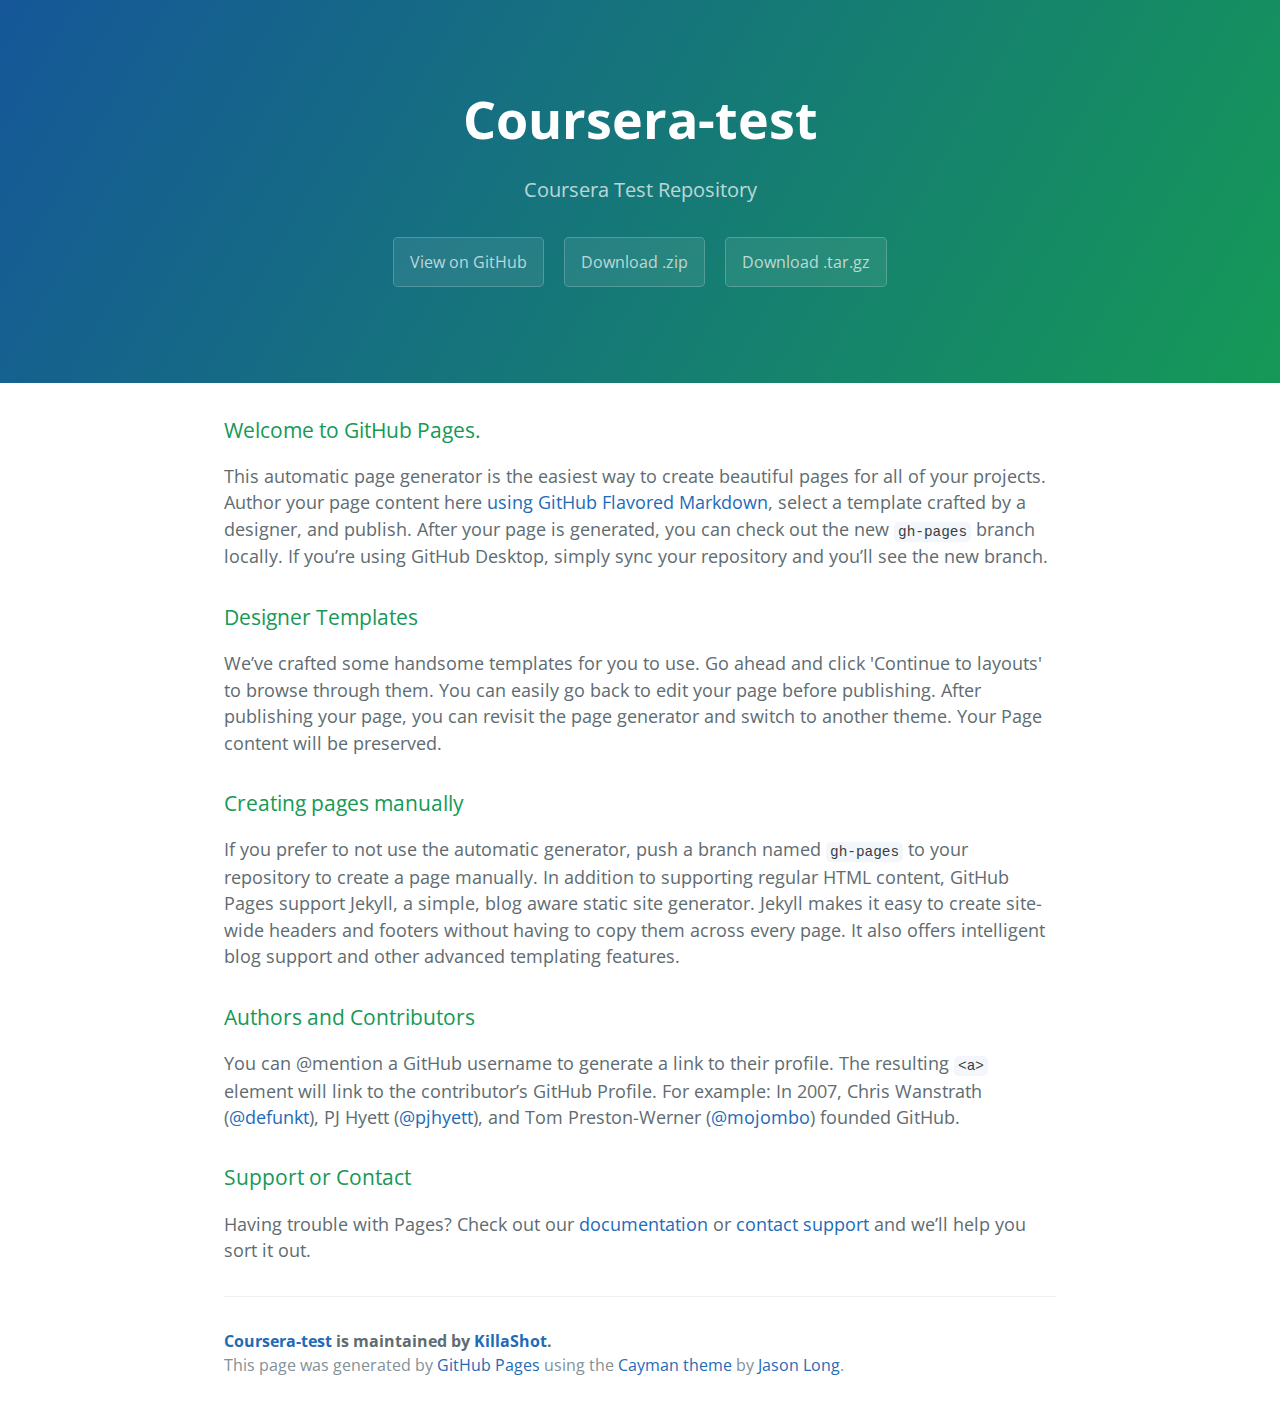
==== index.html @ c5f8f7fe "Create gh-pages branch via GitHub" ====
<!DOCTYPE html>
<html lang="en-us">
  <head>
    <meta charset="UTF-8">
    <title>Coursera-test by KillaShot</title>
    <meta name="viewport" content="width=device-width, initial-scale=1">
    <link rel="stylesheet" type="text/css" href="stylesheets/normalize.css" media="screen">
    <link href='https://fonts.googleapis.com/css?family=Open+Sans:400,700' rel='stylesheet' type='text/css'>
    <link rel="stylesheet" type="text/css" href="stylesheets/stylesheet.css" media="screen">
    <link rel="stylesheet" type="text/css" href="stylesheets/github-light.css" media="screen">
  </head>
  <body>
    <section class="page-header">
      <h1 class="project-name">Coursera-test</h1>
      <h2 class="project-tagline">Coursera Test Repository</h2>
      <a href="https://github.com/KillaShot/coursera-test" class="btn">View on GitHub</a>
      <a href="https://github.com/KillaShot/coursera-test/zipball/master" class="btn">Download .zip</a>
      <a href="https://github.com/KillaShot/coursera-test/tarball/master" class="btn">Download .tar.gz</a>
    </section>

    <section class="main-content">
      <h3>
<a id="welcome-to-github-pages" class="anchor" href="#welcome-to-github-pages" aria-hidden="true"><span aria-hidden="true" class="octicon octicon-link"></span></a>Welcome to GitHub Pages.</h3>

<p>This automatic page generator is the easiest way to create beautiful pages for all of your projects. Author your page content here <a href="https://guides.github.com/features/mastering-markdown/">using GitHub Flavored Markdown</a>, select a template crafted by a designer, and publish. After your page is generated, you can check out the new <code>gh-pages</code> branch locally. If you’re using GitHub Desktop, simply sync your repository and you’ll see the new branch.</p>

<h3>
<a id="designer-templates" class="anchor" href="#designer-templates" aria-hidden="true"><span aria-hidden="true" class="octicon octicon-link"></span></a>Designer Templates</h3>

<p>We’ve crafted some handsome templates for you to use. Go ahead and click 'Continue to layouts' to browse through them. You can easily go back to edit your page before publishing. After publishing your page, you can revisit the page generator and switch to another theme. Your Page content will be preserved.</p>

<h3>
<a id="creating-pages-manually" class="anchor" href="#creating-pages-manually" aria-hidden="true"><span aria-hidden="true" class="octicon octicon-link"></span></a>Creating pages manually</h3>

<p>If you prefer to not use the automatic generator, push a branch named <code>gh-pages</code> to your repository to create a page manually. In addition to supporting regular HTML content, GitHub Pages support Jekyll, a simple, blog aware static site generator. Jekyll makes it easy to create site-wide headers and footers without having to copy them across every page. It also offers intelligent blog support and other advanced templating features.</p>

<h3>
<a id="authors-and-contributors" class="anchor" href="#authors-and-contributors" aria-hidden="true"><span aria-hidden="true" class="octicon octicon-link"></span></a>Authors and Contributors</h3>

<p>You can @mention a GitHub username to generate a link to their profile. The resulting <code>&lt;a&gt;</code> element will link to the contributor’s GitHub Profile. For example: In 2007, Chris Wanstrath (<a href="https://github.com/defunkt" class="user-mention">@defunkt</a>), PJ Hyett (<a href="https://github.com/pjhyett" class="user-mention">@pjhyett</a>), and Tom Preston-Werner (<a href="https://github.com/mojombo" class="user-mention">@mojombo</a>) founded GitHub.</p>

<h3>
<a id="support-or-contact" class="anchor" href="#support-or-contact" aria-hidden="true"><span aria-hidden="true" class="octicon octicon-link"></span></a>Support or Contact</h3>

<p>Having trouble with Pages? Check out our <a href="https://help.github.com/pages">documentation</a> or <a href="https://github.com/contact">contact support</a> and we’ll help you sort it out.</p>

      <footer class="site-footer">
        <span class="site-footer-owner"><a href="https://github.com/KillaShot/coursera-test">Coursera-test</a> is maintained by <a href="https://github.com/KillaShot">KillaShot</a>.</span>

        <span class="site-footer-credits">This page was generated by <a href="https://pages.github.com">GitHub Pages</a> using the <a href="https://github.com/jasonlong/cayman-theme">Cayman theme</a> by <a href="https://twitter.com/jasonlong">Jason Long</a>.</span>
      </footer>

    </section>

  
  </body>
</html>
---- stylesheets/stylesheet.css ----
* {
  box-sizing: border-box; }

body {
  padding: 0;
  margin: 0;
  font-family: "Open Sans", "Helvetica Neue", Helvetica, Arial, sans-serif;
  font-size: 16px;
  line-height: 1.5;
  color: #606c71; }

a {
  color: #1e6bb8;
  text-decoration: none; }
  a:hover {
    text-decoration: underline; }

.btn {
  display: inline-block;
  margin-bottom: 1rem;
  color: rgba(255, 255, 255, 0.7);
  background-color: rgba(255, 255, 255, 0.08);
  border-color: rgba(255, 255, 255, 0.2);
  border-style: solid;
  border-width: 1px;
  border-radius: 0.3rem;
  transition: color 0.2s, background-color 0.2s, border-color 0.2s; }
  .btn + .btn {
    margin-left: 1rem; }

.btn:hover {
  color: rgba(255, 255, 255, 0.8);
  text-decoration: none;
  background-color: rgba(255, 255, 255, 0.2);
  border-color: rgba(255, 255, 255, 0.3); }

@media screen and (min-width: 64em) {
  .btn {
    padding: 0.75rem 1rem; } }

@media screen and (min-width: 42em) and (max-width: 64em) {
  .btn {
    padding: 0.6rem 0.9rem;
    font-size: 0.9rem; } }

@media screen and (max-width: 42em) {
  .btn {
    display: block;
    width: 100%;
    padding: 0.75rem;
    font-size: 0.9rem; }
    .btn + .btn {
      margin-top: 1rem;
      margin-left: 0; } }

.page-header {
  color: #fff;
  text-align: center;
  background-color: #159957;
  background-image: linear-gradient(120deg, #155799, #159957); }

@media screen and (min-width: 64em) {
  .page-header {
    padding: 5rem 6rem; } }

@media screen and (min-width: 42em) and (max-width: 64em) {
  .page-header {
    padding: 3rem 4rem; } }

@media screen and (max-width: 42em) {
  .page-header {
    padding: 2rem 1rem; } }

.project-name {
  margin-top: 0;
  margin-bottom: 0.1rem; }

@media screen and (min-width: 64em) {
  .project-name {
    font-size: 3.25rem; } }

@media screen and (min-width: 42em) and (max-width: 64em) {
  .project-name {
    font-size: 2.25rem; } }

@media screen and (max-width: 42em) {
  .project-name {
    font-size: 1.75rem; } }

.project-tagline {
  margin-bottom: 2rem;
  font-weight: normal;
  opacity: 0.7; }

@media screen and (min-width: 64em) {
  .project-tagline {
    font-size: 1.25rem; } }

@media screen and (min-width: 42em) and (max-width: 64em) {
  .project-tagline {
    font-size: 1.15rem; } }

@media screen and (max-width: 42em) {
  .project-tagline {
    font-size: 1rem; } }

.main-content :first-child {
  margin-top: 0; }
.main-content img {
  max-width: 100%; }
.main-content h1, .main-content h2, .main-content h3, .main-content h4, .main-content h5, .main-content h6 {
  margin-top: 2rem;
  margin-bottom: 1rem;
  font-weight: normal;
  color: #159957; }
.main-content p {
  margin-bottom: 1em; }
.main-content code {
  padding: 2px 4px;
  font-family: Consolas, "Liberation Mono", Menlo, Courier, monospace;
  font-size: 0.9rem;
  color: #383e41;
  background-color: #f3f6fa;
  border-radius: 0.3rem; }
.main-content pre {
  padding: 0.8rem;
  margin-top: 0;
  margin-bottom: 1rem;
  font: 1rem Consolas, "Liberation Mono", Menlo, Courier, monospace;
  color: #567482;
  word-wrap: normal;
  background-color: #f3f6fa;
  border: solid 1px #dce6f0;
  border-radius: 0.3rem; }
  .main-content pre > code {
    padding: 0;
    margin: 0;
    font-size: 0.9rem;
    color: #567482;
    word-break: normal;
    white-space: pre;
    background: transparent;
    border: 0; }
.main-content .highlight {
  margin-bottom: 1rem; }
  .main-content .highlight pre {
    margin-bottom: 0;
    word-break: normal; }
.main-content .highlight pre, .main-content pre {
  padding: 0.8rem;
  overflow: auto;
  font-size: 0.9rem;
  line-height: 1.45;
  border-radius: 0.3rem; }
.main-content pre code, .main-content pre tt {
  display: inline;
  max-width: initial;
  padding: 0;
  margin: 0;
  overflow: initial;
  line-height: inherit;
  word-wrap: normal;
  background-color: transparent;
  border: 0; }
  .main-content pre code:before, .main-content pre code:after, .main-content pre tt:before, .main-content pre tt:after {
    content: normal; }
.main-content ul, .main-content ol {
  margin-top: 0; }
.main-content blockquote {
  padding: 0 1rem;
  margin-left: 0;
  color: #819198;
  border-left: 0.3rem solid #dce6f0; }
  .main-content blockquote > :first-child {
    margin-top: 0; }
  .main-content blockquote > :last-child {
    margin-bottom: 0; }
.main-content table {
  display: block;
  width: 100%;
  overflow: auto;
  word-break: normal;
  word-break: keep-all; }
  .main-content table th {
    font-weight: bold; }
  .main-content table th, .main-content table td {
    padding: 0.5rem 1rem;
    border: 1px solid #e9ebec; }
.main-content dl {
  padding: 0; }
  .main-content dl dt {
    padding: 0;
    margin-top: 1rem;
    font-size: 1rem;
    font-weight: bold; }
  .main-content dl dd {
    padding: 0;
    margin-bottom: 1rem; }
.main-content hr {
  height: 2px;
  padding: 0;
  margin: 1rem 0;
  background-color: #eff0f1;
  border: 0; }

@media screen and (min-width: 64em) {
  .main-content {
    max-width: 64rem;
    padding: 2rem 6rem;
    margin: 0 auto;
    font-size: 1.1rem; } }

@media screen and (min-width: 42em) and (max-width: 64em) {
  .main-content {
    padding: 2rem 4rem;
    font-size: 1.1rem; } }

@media screen and (max-width: 42em) {
  .main-content {
    padding: 2rem 1rem;
    font-size: 1rem; } }

.site-footer {
  padding-top: 2rem;
  margin-top: 2rem;
  border-top: solid 1px #eff0f1; }

.site-footer-owner {
  display: block;
  font-weight: bold; }

.site-footer-credits {
  color: #819198; }

@media screen and (min-width: 64em) {
  .site-footer {
    font-size: 1rem; } }

@media screen and (min-width: 42em) and (max-width: 64em) {
  .site-footer {
    font-size: 1rem; } }

@media screen and (max-width: 42em) {
  .site-footer {
    font-size: 0.9rem; } }
---- stylesheets/github-light.css ----
/*
The MIT License (MIT)

Copyright (c) 2016 GitHub, Inc.

Permission is hereby granted, free of charge, to any person obtaining a copy
of this software and associated documentation files (the "Software"), to deal
in the Software without restriction, including without limitation the rights
to use, copy, modify, merge, publish, distribute, sublicense, and/or sell
copies of the Software, and to permit persons to whom the Software is
furnished to do so, subject to the following conditions:

The above copyright notice and this permission notice shall be included in all
copies or substantial portions of the Software.

THE SOFTWARE IS PROVIDED "AS IS", WITHOUT WARRANTY OF ANY KIND, EXPRESS OR
IMPLIED, INCLUDING BUT NOT LIMITED TO THE WARRANTIES OF MERCHANTABILITY,
FITNESS FOR A PARTICULAR PURPOSE AND NONINFRINGEMENT. IN NO EVENT SHALL THE
AUTHORS OR COPYRIGHT HOLDERS BE LIABLE FOR ANY CLAIM, DAMAGES OR OTHER
LIABILITY, WHETHER IN AN ACTION OF CONTRACT, TORT OR OTHERWISE, ARISING FROM,
OUT OF OR IN CONNECTION WITH THE SOFTWARE OR THE USE OR OTHER DEALINGS IN THE
SOFTWARE.

*/

.pl-c /* comment */ {
  color: #969896;
}

.pl-c1 /* constant, variable.other.constant, support, meta.property-name, support.constant, support.variable, meta.module-reference, markup.raw, meta.diff.header */,
.pl-s .pl-v /* string variable */ {
  color: #0086b3;
}

.pl-e /* entity */,
.pl-en /* entity.name */ {
  color: #795da3;
}

.pl-smi /* variable.parameter.function, storage.modifier.package, storage.modifier.import, storage.type.java, variable.other */,
.pl-s .pl-s1 /* string source */ {
  color: #333;
}

.pl-ent /* entity.name.tag */ {
  color: #63a35c;
}

.pl-k /* keyword, storage, storage.type */ {
  color: #a71d5d;
}

.pl-s /* string */,
.pl-pds /* punctuation.definition.string, string.regexp.character-class */,
.pl-s .pl-pse .pl-s1 /* string punctuation.section.embedded source */,
.pl-sr /* string.regexp */,
.pl-sr .pl-cce /* string.regexp constant.character.escape */,
.pl-sr .pl-sre /* string.regexp source.ruby.embedded */,
.pl-sr .pl-sra /* string.regexp string.regexp.arbitrary-repitition */ {
  color: #183691;
}

.pl-v /* variable */ {
  color: #ed6a43;
}

.pl-id /* invalid.deprecated */ {
  color: #b52a1d;
}

.pl-ii /* invalid.illegal */ {
  color: #f8f8f8;
  background-color: #b52a1d;
}

.pl-sr .pl-cce /* string.regexp constant.character.escape */ {
  font-weight: bold;
  color: #63a35c;
}

.pl-ml /* markup.list */ {
  color: #693a17;
}

.pl-mh /* markup.heading */,
.pl-mh .pl-en /* markup.heading entity.name */,
.pl-ms /* meta.separator */ {
  font-weight: bold;
  color: #1d3e81;
}

.pl-mq /* markup.quote */ {
  color: #008080;
}

.pl-mi /* markup.italic */ {
  font-style: italic;
  color: #333;
}

.pl-mb /* markup.bold */ {
  font-weight: bold;
  color: #333;
}

.pl-md /* markup.deleted, meta.diff.header.from-file */ {
  color: #bd2c00;
  background-color: #ffecec;
}

.pl-mi1 /* markup.inserted, meta.diff.header.to-file */ {
  color: #55a532;
  background-color: #eaffea;
}

.pl-mdr /* meta.diff.range */ {
  font-weight: bold;
  color: #795da3;
}

.pl-mo /* meta.output */ {
  color: #1d3e81;
}
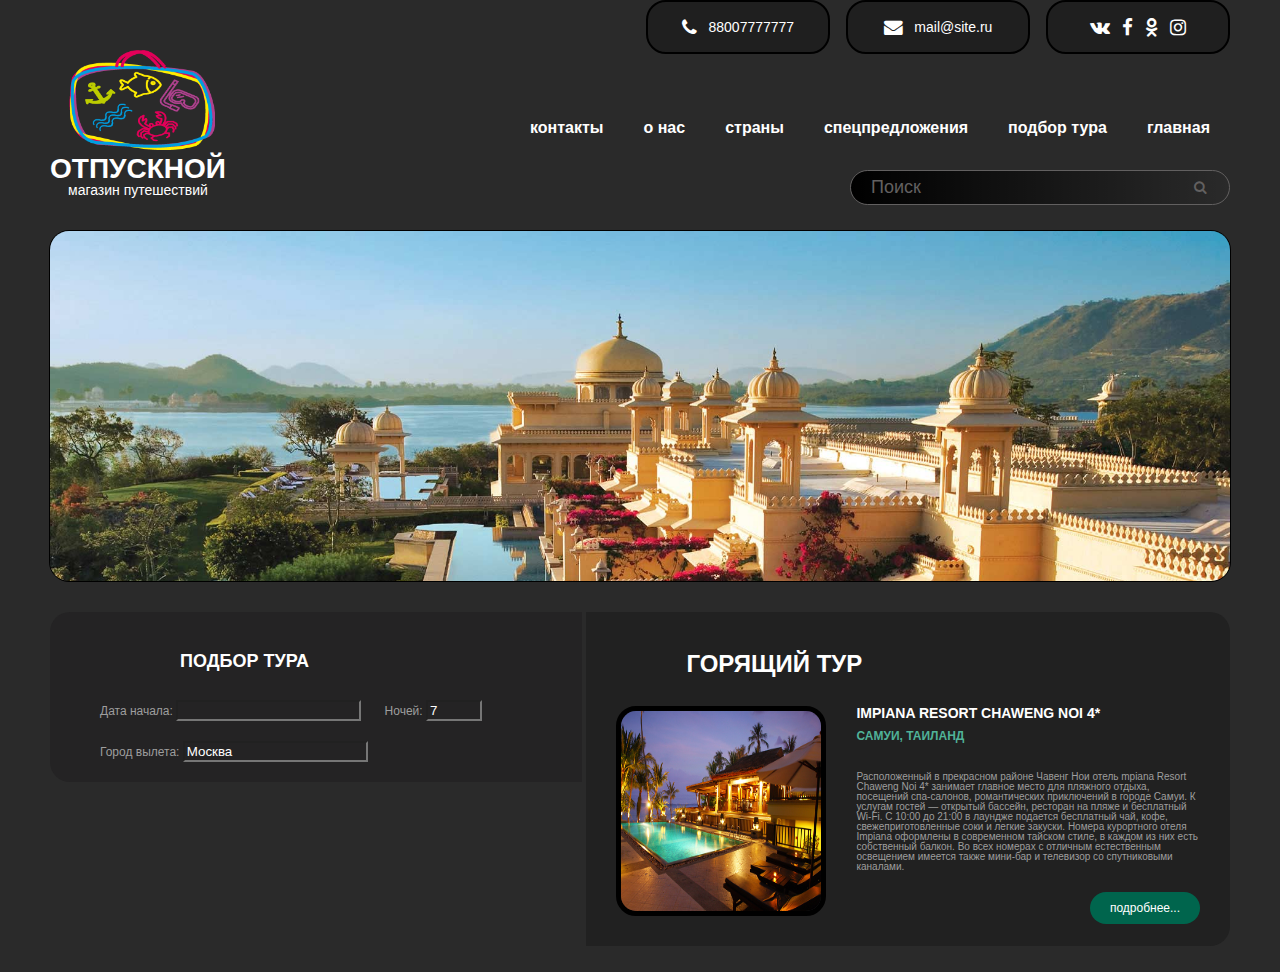
==== commit 518c4e7b: "Add files via upload" ====
--- a/index.html
+++ b/index.html
@@ -1,57 +1,203 @@
-<!DOCTYPE html>
-<html lang="en-us">
-  <head>
-    <meta charset="UTF-8">
-    <title>Coursera-test by KillaShot</title>
-    <meta name="viewport" content="width=device-width, initial-scale=1">
-    <link rel="stylesheet" type="text/css" href="stylesheets/normalize.css" media="screen">
-    <link href='https://fonts.googleapis.com/css?family=Open+Sans:400,700' rel='stylesheet' type='text/css'>
-    <link rel="stylesheet" type="text/css" href="stylesheets/stylesheet.css" media="screen">
-    <link rel="stylesheet" type="text/css" href="stylesheets/github-light.css" media="screen">
-  </head>
-  <body>
-    <section class="page-header">
-      <h1 class="project-name">Coursera-test</h1>
-      <h2 class="project-tagline">Coursera Test Repository</h2>
-      <a href="https://github.com/KillaShot/coursera-test" class="btn">View on GitHub</a>
-      <a href="https://github.com/KillaShot/coursera-test/zipball/master" class="btn">Download .zip</a>
-      <a href="https://github.com/KillaShot/coursera-test/tarball/master" class="btn">Download .tar.gz</a>
-    </section>
-
-    <section class="main-content">
-      <h3>
-<a id="welcome-to-github-pages" class="anchor" href="#welcome-to-github-pages" aria-hidden="true"><span aria-hidden="true" class="octicon octicon-link"></span></a>Welcome to GitHub Pages.</h3>
-
-<p>This automatic page generator is the easiest way to create beautiful pages for all of your projects. Author your page content here <a href="https://guides.github.com/features/mastering-markdown/">using GitHub Flavored Markdown</a>, select a template crafted by a designer, and publish. After your page is generated, you can check out the new <code>gh-pages</code> branch locally. If you’re using GitHub Desktop, simply sync your repository and you’ll see the new branch.</p>
-
-<h3>
-<a id="designer-templates" class="anchor" href="#designer-templates" aria-hidden="true"><span aria-hidden="true" class="octicon octicon-link"></span></a>Designer Templates</h3>
-
-<p>We’ve crafted some handsome templates for you to use. Go ahead and click 'Continue to layouts' to browse through them. You can easily go back to edit your page before publishing. After publishing your page, you can revisit the page generator and switch to another theme. Your Page content will be preserved.</p>
-
-<h3>
-<a id="creating-pages-manually" class="anchor" href="#creating-pages-manually" aria-hidden="true"><span aria-hidden="true" class="octicon octicon-link"></span></a>Creating pages manually</h3>
-
-<p>If you prefer to not use the automatic generator, push a branch named <code>gh-pages</code> to your repository to create a page manually. In addition to supporting regular HTML content, GitHub Pages support Jekyll, a simple, blog aware static site generator. Jekyll makes it easy to create site-wide headers and footers without having to copy them across every page. It also offers intelligent blog support and other advanced templating features.</p>
-
-<h3>
-<a id="authors-and-contributors" class="anchor" href="#authors-and-contributors" aria-hidden="true"><span aria-hidden="true" class="octicon octicon-link"></span></a>Authors and Contributors</h3>
-
-<p>You can @mention a GitHub username to generate a link to their profile. The resulting <code>&lt;a&gt;</code> element will link to the contributor’s GitHub Profile. For example: In 2007, Chris Wanstrath (<a href="https://github.com/defunkt" class="user-mention">@defunkt</a>), PJ Hyett (<a href="https://github.com/pjhyett" class="user-mention">@pjhyett</a>), and Tom Preston-Werner (<a href="https://github.com/mojombo" class="user-mention">@mojombo</a>) founded GitHub.</p>
-
-<h3>
-<a id="support-or-contact" class="anchor" href="#support-or-contact" aria-hidden="true"><span aria-hidden="true" class="octicon octicon-link"></span></a>Support or Contact</h3>
-
-<p>Having trouble with Pages? Check out our <a href="https://help.github.com/pages">documentation</a> or <a href="https://github.com/contact">contact support</a> and we’ll help you sort it out.</p>
-
-      <footer class="site-footer">
-        <span class="site-footer-owner"><a href="https://github.com/KillaShot/coursera-test">Coursera-test</a> is maintained by <a href="https://github.com/KillaShot">KillaShot</a>.</span>
-
-        <span class="site-footer-credits">This page was generated by <a href="https://pages.github.com">GitHub Pages</a> using the <a href="https://github.com/jasonlong/cayman-theme">Cayman theme</a> by <a href="https://twitter.com/jasonlong">Jason Long</a>.</span>
-      </footer>
-
-    </section>
-
-  
-  </body>
-</html>
+<html>
+	<head>
+		<title>Магазин путешествий ОТПУСКНОЙ - время отдыхать!</title>
+		<meta charset="UTF-8" />
+		<link href="css/style.css" rel="stylesheet" />
+		<link rel="stylesheet" href="fonts/font-awesome/css/font-awesome.min.css">
+		<link rel="stylesheet" href="fonts/Helvetica/HelveticaNeueCyr-Bold.otf">
+		
+		<link rel="stylesheet" href="slider/css/reset.css" type="text/css" charset="utf-8" />
+		<link rel="stylesheet" href="slider/css/style.css" type="text/css" charset="utf-8" />
+		<link rel="stylesheet" href="slider/css/fractionslider.css">
+		
+		<script src="slider/js/jquery-1.9.0.min.js" type="text/javascript" charset="utf-8"></script>
+		<script src="slider/js/jquery.fractionslider.js" type="text/javascript" charset="utf-8"></script>
+		
+		<script src="slider/js/main.js" type="text/javascript" charset="utf-8"></script>
+		
+		
+		<link rel="stylesheet" type="text/css" href="search/cal.css" />
+		<script language="JavaScript" 
+		type="text/javascript" src="http://ajax.googleapis.com/ajax/libs/jquery/1.7.0/jquery.min.js"></script>
+		<script language="javascript" type="text/javascript" src="http://rche.ru/examples/cal.js"></script>
+		<script type="text/javascript">
+		$(document).ready(function(){
+		$('#calendar').simpleDatepicker();  // Привязать вызов календаря к полю с CSS идентификатором #calendar
+		});
+		</script>
+		
+		
+	</head>
+	<body>
+		<div class="wrapper">
+			<div class="header">
+				<div class="logo">
+						<a href="#" title="Магазин путешествий ОТПУСКНОЙ - время отдыхать"><img src="images/logo.png" alt="Logotype" width="150px" height="100px" /></a>
+						<h1><a href="#" title="Магазин путешествий ОТПУСКНОЙ - время отдыхать">ОТПУСКНОЙ</a></h1>
+						<h4><a href="#" title="Магазин путешествий ОТПУСКНОЙ - время отдыхать">магазин путешествий</a></h4>
+				</div>
+				<div class="contacts">
+					<div class="phone"><i class="fa fa-phone fa-lg" aria-hidden="true"></i> &nbsp 88007777777</div>
+					<div class="mail"><i class="fa fa-envelope fa-lg" aria-hidden="true"></i> &nbsp mail@site.ru</div>
+					<div class="networks"><i class="fa fa-vk fa-lg" aria-hidden="true"></i> &nbsp <i class="fa fa-facebook fa-lg" aria-hidden="true"></i> &nbsp <i class="fa fa-odnoklassniki fa-lg" aria-hidden="true"></i>  &nbsp <i class="fa fa-instagram fa-lg" aria-hidden="true"></i></div>
+				</div>
+				
+			
+				<div class="menu">
+					<ul>
+						<li><a href="#">главная</a></li>
+						<li><a href="#">подбор тура</a></li>
+						<li><a href="#">спецпредложения</a>
+							<ul>
+								<li><a href="#">Турция</a></li>
+								<li><a href="#">Таиланд</a></li>
+								<li><a href="#">Австрия</a></li>
+								<li><a href="#">Андорра</a></li>
+								<li><a href="#">Болгария</a></li>
+								<li><a href="#">Вьетнам</a></li>
+								<li><a href="#">Греция</a></li>
+								<li><a href="#">Доминикана</a></li>
+								<li><a href="#">Индия</a></li>
+								<li><a href="#">Индонейзия</a></li>
+								<li><a href="#">Испания</a></li>
+								<li><a href="#">Италия</a></li>
+								<li><a href="#">Кипр</a></li>
+								<li><a href="#">Куба</a></li>
+								<li><a href="#">Мальдивы</a></li>
+								<li><a href="#">Марокко</a></li>
+								<li><a href="#">Мексика</a></li>
+								<li><a href="#">ОАЭ</a></li>
+								<li><a href="#">Португалия</a></li>
+								<li><a href="#">Словения</a></li>
+								<li><a href="#">Тунис</a></li>
+								<li><a href="#">Франция</a></li>
+								<li><a href="#">Хорватия</a></li>
+								<li><a href="#">Черногория</a></li>
+								<li><a href="#">Чехия</a></li>
+								<li><a href="#">Шри-Ланка</a></li>
+							</ul>
+						</li>
+						<li><a href="#">страны</a>
+							<ul>
+								<li><a href="#">Турция</a></li>
+								<li><a href="#">Таиланд</a></li>
+								<li><a href="#">Австрия</a></li>
+								<li><a href="#">Андорра</a></li>
+								<li><a href="#">Болгария</a></li>
+								<li><a href="#">Вьетнам</a></li>
+								<li><a href="#">Греция</a></li>
+								<li><a href="#">Доминикана</a></li>
+								<li><a href="#">Индия</a></li>
+								<li><a href="#">Индонейзия</a></li>
+								<li><a href="#">Испания</a></li>
+								<li><a href="#">Италия</a></li>
+								<li><a href="#">Кипр</a></li>
+								<li><a href="#">Куба</a></li>
+								<li><a href="#">Мальдивы</a></li>
+								<li><a href="#">Марокко</a></li>
+								<li><a href="#">Мексика</a></li>
+								<li><a href="#">ОАЭ</a></li>
+								<li><a href="#">Португалия</a></li>
+								<li><a href="#">Словения</a></li>
+								<li><a href="#">Тунис</a></li>
+								<li><a href="#">Франция</a></li>
+								<li><a href="#">Хорватия</a></li>
+								<li><a href="#">Черногория</a></li>
+								<li><a href="#">Чехия</a></li>
+								<li><a href="#">Шри-Ланка</a></li>
+							</ul>
+						</li>
+						<li><a href="#">о нас</a></li>
+						<li><a href="#">контакты</a></li>
+					</ul>						
+				</div>
+				
+				
+				
+				
+				<div class="search">
+					<form action="" method="get" id="search">
+						<input type="text" name="" value="Поиск" onblur="if(this.value=='') this.value='Поиск';" onfocus="if(this.value=='Поиск') this.value='';" class="input" />
+						<button class="icon"><i class="fa fa-search"></i></button>
+					</form>
+				</div>
+			</div>
+		</div>
+
+
+		<div class="slider-wrapper">
+			<div class="slider">
+				<div class="slide">
+					<img 	src="slider/images/indiya.jpg"
+							width="100%" 
+							data-position="-50, 0" data-in="fade" data-delay="0" data-out="right">
+					<p 		class="claim light-green small" 			
+							data-position="30,30" data-in="top" data-step="1" data-out="top">SHANTI MORADA 4*</p>				
+					<p 		class="teaser turky small" 	
+							data-position="90,30" data-in="bottom" data-step="2" data-delay="500">ЮЖНЫЙ ГОА, ИНДИЯ</p>		
+					<p 		class="teaser turky small" 	
+							data-position="120,30" data-in="bottom" data-step="2" data-delay="1500">от <span class="colortext">23349</span> руб.*</p>
+					<p 		class="teaser turky small" 	
+							data-position="150,30" data-in="bottom" data-step="2" data-delay="2500">8 дней/7 ночей</p>	
+					<p 		class="teaser turky small" 	
+							data-position="180,30" data-in="bottom" data-step="2" data-delay="3500">*цена за человека<br>при двухместном размещении</p>
+				</div>
+				<div class="slide">
+					<img 	src="slider/images/izrail.jpg"
+							width="100%" 
+							data-position="-250, 0" data-in="fade" data-delay="0" data-out="right">
+					<p 		class="claim light-green small" 			
+							data-position="30,30" data-in="top" data-step="1" data-out="top">MAGIC PALACE 5*</p>
+					<p 		class="teaser turky small" 	
+							data-position="90,30" data-in="bottom" data-step="2" data-delay="500">ЭЙЛАТ, ИЗРАИЛЬ</p>		
+					<p 		class="teaser turky small" 	
+							data-position="120,30" data-in="bottom" data-step="2" data-delay="1500">от <span class="colortext">29699</span> руб.*</p>
+					<p 		class="teaser turky small" 	
+							data-position="150,30" data-in="bottom" data-step="2" data-delay="2500">10 дней/9 ночей</p>	
+					<p 		class="teaser turky small" 	
+							data-position="180,30" data-in="bottom" data-step="2" data-delay="3500">*цена за человека<br>при двухместном размещении</p>
+				</div>
+				<div class="slide">
+					<img 	src="slider/images/phuket.jpg"
+							width="100%" 
+							data-position="-100, 0" data-in="fade" data-delay="0" data-out="right">
+					<p 		class="claim light-green small" id="mini-text"			
+							data-position="30,30" data-in="top" data-step="1" data-out="top">RENAISSANCE PHUKET<br>RESORT & SPA 5*</p>
+					<p 		class="teaser turky small" 	
+							data-position="100,30" data-in="bottom" data-step="2" data-delay="500">ПХУКЕТ, ТАИЛАНД</p>		
+					<p 		class="teaser turky small" 	
+							data-position="130,30" data-in="bottom" data-step="2" data-delay="1500">от <span class="colortext">32999</span> руб.*</p>
+					<p 		class="teaser turky small" 	
+							data-position="160,30" data-in="bottom" data-step="2" data-delay="2500">9 дней/8 ночей</p>	
+					<p 		class="teaser turky small" 	
+							data-position="190,30" data-in="bottom" data-step="2" data-delay="3500">*цена за человека<br>при двухместном размещении</p>
+				</div>
+			</div>
+		</div>
+
+		
+		<div class="container1">
+			<div class="search">
+				<h3>ПОДБОР ТУРА</h3>
+				<span>Дата начала: <input id="calendar" name="date" value="" type="text"/></span>
+				<span>Ночей: <input id="night" type="number" size="" name="num" min="1" max="30" value="7"></span>
+				<br><span>Город вылета: <input id="city" value="Москва"></span>
+	
+			</div>
+			<div class="hot">
+				<h2>ГОРЯЩИЙ ТУР</h2>
+				<div id="pic"> 
+					<img src="images/hot_tour.jpg" width="250" height="250" alt="Горящее предложение" class="hot_img">
+				</div>
+				<div id=""text"> 
+					<h5>Impiana Resort Chaweng Noi 4*</h5>
+					<h6>Самуи, Таиланд</h6>
+					<span>Расположенный в прекрасном районе Чавенг Нои отель mpiana Resort Chaweng Noi 4* занимает главное место для пляжного отдыха, посещений спа-салонов, романтических приключений в городе Самуи. К услугам гостей — открытый бассейн, ресторан на пляже и бесплатный Wi-Fi. С 10:00 до 21:00 в лаундже подается бесплатный чай, кофе, свежеприготовленные соки и легкие закуски. Номера курортного отеля Impiana оформлены в современном тайском стиле, в каждом из них есть собственный балкон. Во всех номерах с отличным естественным освещением имеется также мини-бар и телевизор со спутниковыми каналами.</span>
+					<div class="button"><a href="">подробнее...</div>
+				</div>
+			</div>
+		<div>
+		
+	
+	</body>
+</html>--- a/css/style.css
+++ b/css/style.css
@@ -0,0 +1,356 @@
+body {
+	 background: #2a2a2a;
+	 width: 100%;
+	 height: 100%;
+	 padding: 0;
+	 margin: 0;
+	 font-family: Arial, Sans-Serif;
+	 position: relative;
+}
+
+
+.wrapper {
+	margin: 0;
+	padding:0;
+	width: 100%;
+	height: 300px;
+	}
+
+
+.header {
+	margin-left: auto;
+	margin-right: auto;
+	height: 240px;
+	max-width: 1180px;
+	position: relative;
+	}
+
+
+.logo {
+	padding-top: 50px;
+	float: left;
+}
+
+.logo img {
+	padding-left: 15px;
+	padding-bottom: 5px;
+}
+
+@font-face {
+    font-family: HelveticaNeueCyr;
+	src: url(fonts/Helvetica/HelveticaNeueCyr-Bold.otf, fonts/Helvetica/HelveticaNeueCyr-Medium.otf);
+   }
+
+h1, h4{
+   text-align: center;
+}
+
+h1 a {
+	font-family: HelveticaNeueCyr, Arial;
+	font-weight: bold;
+	font-size: 28px;
+	text-decoration: none;
+	color: #fff;
+	text-transform: uppercase;
+}
+
+h4 a {
+	font-family: HelveticaNeueCyr, Arial;
+	font-size: 14px;
+	font-weight: medium;
+	text-decoration: none;
+	color: #fff;
+}
+
+.contacts {
+	color: #fff;
+	font-size: 14px;
+}
+
+.phone {
+	width: 180px;
+	height: 50px;
+	background: #1f1f1f;
+	border: 2px solid #000;
+	border-radius: 20px;
+	text-align: center;
+	line-height: 50px;
+	position: absolute;
+	right: 400px;
+	}
+	
+.mail {
+	width: 180px;
+	height: 50px;
+	background: #1f1f1f;
+	border: 2px solid #000;
+	border-radius: 20px;
+	text-align: center;
+	line-height: 50px;
+	position: absolute;
+	right: 200px;
+	}
+	
+.networks {
+	width: 180px;
+	height: 50px;
+	background: #1f1f1f;
+	border: 2px solid #000;
+	border-radius: 20px;
+	text-align: center;
+	line-height: 50px;
+	position: absolute;
+	right: 0;
+	}
+}
+
+
+.menu {
+	float: right; 
+	font-size: 18px;
+	list-style: none;
+	}
+	
+.menu ul li {
+	display: block; 
+	float: right; 
+	position: relative;
+	top: 110px;
+	}
+
+.menu ul li ul {
+	position: absolute;
+	z-index: 99999;
+	top: 100%;
+	display: none;
+	padding-left: 0;
+	}
+	
+.menu ul li ul li{ 
+    float:none;
+	left: 0;
+	top: 100%;
+}
+
+.menu ul li a {
+	display: block;
+	padding: 10px 20px; 
+	font-weight: bold;
+	text-decoration: none;
+	color: #fff;
+}
+
+.menu ul li ul li a {
+	line-height: 30%;
+}
+	
+.menu ul li:hover > ul , .menu ul li:active > ul   {
+	display: block;
+	background: #00654d;
+	border-radius: 20px;
+	}
+	
+.menu ul li:hover, .menu ul li:active {
+	background: #00654d;
+	border-radius: 20px;
+	}
+	
+.menu ul li:hover ul li a:hover { 
+	background:#1f1f1f;
+	}
+	
+
+
+#search {
+  width: 380px;
+  height: 35px;
+  display: inline-block;
+	position: absolute;
+	right: 0;
+	top: 170px;
+}
+
+#search input, button {
+  float: left;
+  border: none;
+}
+
+#search .input {
+  width: 380px;
+  height: 35px;
+  padding: 0 60px 1px 20px;
+  background: linear-gradient(to right, #000, transparent);
+  color: #626060;
+  font-size: 18px;
+  outline: none;
+  border: 1px solid #626060;
+	border-radius: 20px;
+}
+
+#search .input:focus {
+  background: #1f1f1f;
+  color: #fff;
+  border: 2px solid #626060;
+}
+
+button {
+  width: 60px;
+  height: 35px;
+  cursor: pointer;
+  color: #626060;
+  margin-left: -60px;
+  background: 0;
+  border: 0;
+  outline: none;
+}
+
+
+
+
+.container1 {
+	height: 360px;
+	max-width: 1180px;
+	position: relative;
+	margin: 100px auto;
+	border-radius: 20px;
+}
+
+.search {
+	background: #242324;
+	border-radius: 20px 0 0 20px;
+	float: left;
+	padding-left: 30px;
+	padding-right: 30px;
+	width: 40%;
+}
+
+.search h3 {
+	font-size: 18px;
+	font-weight: bold;
+	color: #fff;
+	text-transform: uppercase;
+	margin-left: 100px;
+	padding-bottom: 30px;
+	padding-top: 40px;
+}
+
+.search {
+	font-size: 12px;
+	color: #9e9e9e;
+}
+
+#night, #city{
+	background: #242324;
+	border: 1px solid: #4e4e4e;
+	color: #fff;
+}
+
+.search span {
+	margin-left: 20px;
+}
+
+.search input {
+	margin-bottom: 20px;
+}
+
+
+.hot {
+	width: 52%;
+	background: #212121;
+	border-radius: 0 20px 20px 0; 
+	float: right;
+	padding-right: 30px;
+}
+
+.hot h2 {
+	font-size: 24px;
+	font-weight: bold;
+	color: #fff;
+	text-transform: uppercase;
+	margin-left: 100px;
+	padding-bottom: 30px;
+	padding-top: 40px;
+}
+
+#pic {
+	float:left;
+	overflow: hidden;
+	position: relative;
+	border: 5px solid #000;
+	border-radius: 20px;
+	width: 200px;
+	height: 200px;
+	margin-left: 30px;
+	margin-right: 30px;
+	margin-bottom: 30px;
+	}
+
+.hot_img {
+	position: absolute;
+	top: -50px;
+	left: -25px;
+	}
+	
+.hot h5 {
+	font-size: 14px;
+	font-weight: bold;
+	color: #fff;
+	text-transform: uppercase;
+	padding-bottom: 10px;
+}
+
+.hot h6 {
+	font-size: 12px;
+	font-weight: bold;
+	color: #50b299;
+	text-transform: uppercase;
+	padding-bottom: 30px;
+}
+
+.hot span {
+	font-size: 10px;
+	color: #9e9e9e;
+	}
+
+.button {
+	background: #00654d;
+	border-radius: 20px;
+	border: 2px solid: #00654d;
+	position: relative;
+	float: right;
+	bottom: -30px;
+}
+
+.button a {
+	text-decoration: none;	
+	color: #fff;
+	font-size: 12px;
+	display: block;
+	padding: 10px 20px; 
+}
+
+
+/*
+
+<div class="container2">
+			<div class="news"></div>
+			<div class="otzyvy"></div>
+		<div>		
+        <div class="footer">gftgr</div>
+		
+.container2 {
+	height: 580px;
+	max-width: 1180px;
+	position: relative;
+}
+ 
+.footer {
+	max-width: 1180px; 
+	margin: 300px auto; 
+	position: relative; 
+	height: 50px;
+	background: #1f1f1f;
+	border-top: 1px solid: #fff;
+	} 
+*/
+
--- a/slider/css/style.css
+++ b/slider/css/style.css
@@ -0,0 +1,78 @@
+body{
+	position:relative;
+	font-family:Arial, Sans-Serif;
+	-webkit-font-kerning: auto;
+	-webkit-font-smoothing: antialiased;
+}
+	
+.slider-wrapper{
+	position:relative;
+	overflow:hidden;
+	
+	width:1180px;
+	
+	margin:-70px auto;
+	
+	background:#1b1b1b;
+	
+	border:1px solid #000;
+	border-radius:20px;
+	
+	
+	
+}
+
+.slider{
+	position:relative;
+	width:100%; 
+	height:350px; 
+	margin:0 auto;
+	background:#1b1b1b;
+}
+
+
+
+p{
+	position:absolute;
+	top:-200px;
+	z-index:8000;
+	padding:1% 3%;
+	border-radius: 20px;
+	font-size:24px;
+	line-height:100%;
+	color: #fff;
+	white-space: nowrap;
+	text-transform: uppercase;
+}
+
+.colortext {
+	color: #ff5400;
+	font-weight: bold;
+	text-shadow: black 0 0 4px;
+}
+
+.claim{
+	line-height:100%
+}	
+
+.teaser{
+	padding:0.5% 1.5%;
+	font-size:14px;
+	line-height:100%
+}
+
+.small{
+	width:250px;
+	padding-left:0; padding-right:0px;
+	text-align:center;
+}
+
+.light-green{background:#242324; color:#8de8ec}
+.green{background:#7CB761}
+.orange{background:#EF7D00}
+.turky{background:#00654d}
+.white{background:#fff; color:#333}
+
+#mini-text{
+	font-size: 20px;
+}--- a/slider/css/fractionslider.css
+++ b/slider/css/fractionslider.css
@@ -0,0 +1,88 @@
+.fraction-slider{
+	position:relative;
+	width:100%; height:100%;
+	overflow:visible;
+}
+
+.fraction-slider .slide{
+	display:none; width:100%; height:100%;
+	position:absolute;
+	z-index:5000;
+}
+
+.fraction-slider .active-slide{
+	z-index:9999;
+}
+
+.fraction-slider .fs_obj{
+	display:block; display:none;
+	position:absolute;
+	top:0px; left:100%;
+	z-index:7000;
+}
+
+.fraction-slider .fs_fixed_obj{
+	z-index:6000;
+	left:0;
+}
+
+.fraction-slider .fs_obj *{
+	display:inline-block;
+	position:relative;
+	top:0px; left:0px;
+}
+
+.fs_loader{
+	width:100%; height:400px;
+	background:url(images/fs.spinner.gif) center center no-repeat transparent;
+}
+
+/** CONTROLS **/
+
+.fraction-slider .prev,
+.fraction-slider .next{
+	display:none;
+	position:absolute;
+	width:45px; height:45px;
+	z-index:9999;
+}
+
+.fraction-slider .prev{
+	left:10px; top:185px;
+	background:url(images/fs.prevnext.png) 0px 0px no-repeat transparent;
+	
+}
+.fraction-slider .prev:hover{
+	background:url(images/fs.prevnext.png) 0px -45px no-repeat transparent;
+}
+
+.fraction-slider .next{
+	right:10px; top:185px;
+	background:url(images/fs.prevnext.png) -45px 0px no-repeat transparent;
+}
+.fraction-slider .next:hover{
+	background:url(images/fs.prevnext.png) -45px -45px no-repeat transparent;
+}
+
+.fraction-slider:hover .prev,
+.fraction-slider:hover .next{
+	display:block;
+}
+
+/** PAGER **/
+
+.fs-pager-wrapper{
+	position:absolute;
+	left:10px; bottom:10px;
+	z-index:9999;	
+}
+
+.fs-pager-wrapper a{
+	display:inline-block;
+	width:14px; height:14px;
+	margin:0 5px 0 0;
+	background:url(images/fs.pager.png) 0px -14px no-repeat transparent;
+}
+.fs-pager-wrapper .active{
+	background:url(images/fs.pager.png) 0px 0px no-repeat transparent;
+}--- a/search/cal.css
+++ b/search/cal.css
@@ -0,0 +1,19 @@
+/* calendar */
+.datepicker { position: absolute; z-index:1000}
+.datepicker tr.controls th { height: 22px; font-size: 11px; }
+.datepicker select { font-size: 11px; }
+.datepicker tr.days th { height: 18px; }
+.datepicker tfoot td { height: 18px; text-align: center; text-transform: capitalize; }
+.datepicker th, .datepicker tfoot td { background: #eee; font: 10px/18px Arial, Helvetica, sans-serif; }
+.datepicker th span, .datepicker tfoot td span { font-weight: bold; }
+
+.datepicker tbody td { width: 24px; height: 24px; border: 1px solid #ccc; font: 11px/22px Arial, Helvetica, sans-serif; text-align: center; background: #fff; }
+.datepicker tbody td.date { cursor: pointer; }
+.datepicker tbody td.date.over { background-color: #00654d; }
+.datepicker tbody td.date.chosen { font-weight: bold; background-color: #ccffcc; }
+
+#calendar {
+	background: #242324;
+	border: 1px solid: #4e4e4e;
+	color: #fff;
+}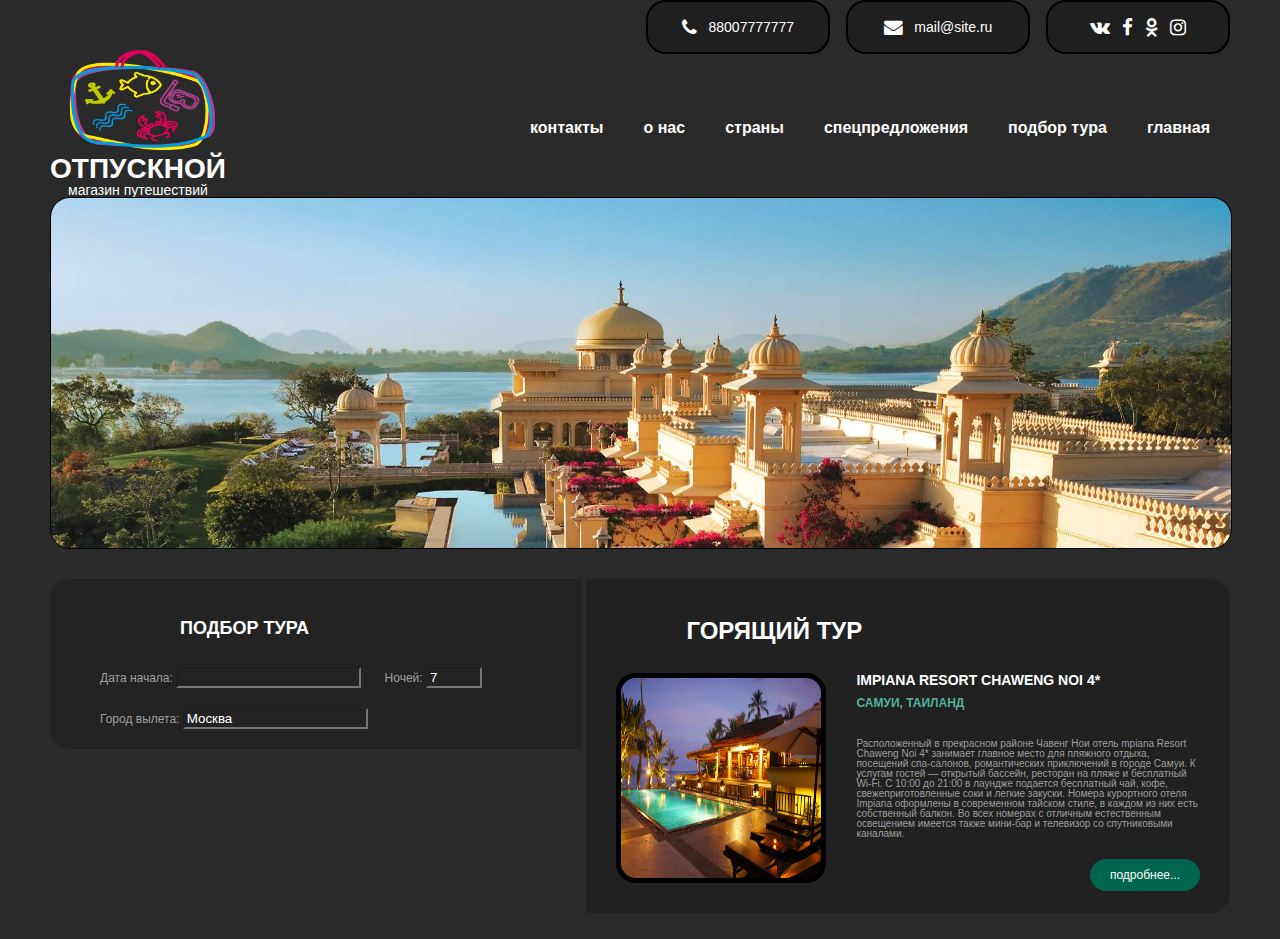
==== commit 4252ba80: "Add files via upload" ====
--- a/index.html
+++ b/index.html
@@ -115,15 +115,28 @@
 				
 				
 				
-				<div class="search">
+				<!--<div class="search">
 					<form action="" method="get" id="search">
 						<input type="text" name="" value="Поиск" onblur="if(this.value=='') this.value='Поиск';" onfocus="if(this.value=='Поиск') this.value='';" class="input" />
 						<button class="icon"><i class="fa fa-search"></i></button>
 					</form>
 				</div>
 			</div>
-		</div>
-
+		</div>-->
+<div class='search'>
+		<script>
+  (function() {
+    var cx = '005311635955874735226:xn33qkq2uhk';
+    var gcse = document.createElement('script');
+    gcse.type = 'text/javascript';
+    gcse.async = true;
+    gcse.src = 'https://cse.google.com/cse.js?cx=' + cx;
+    var s = document.getElementsByTagName('script')[0];
+    s.parentNode.insertBefore(gcse, s);
+  })();
+</script>
+<gcse:search></gcse:search>
+</div>
 
 		<div class="slider-wrapper">
 			<div class="slider">
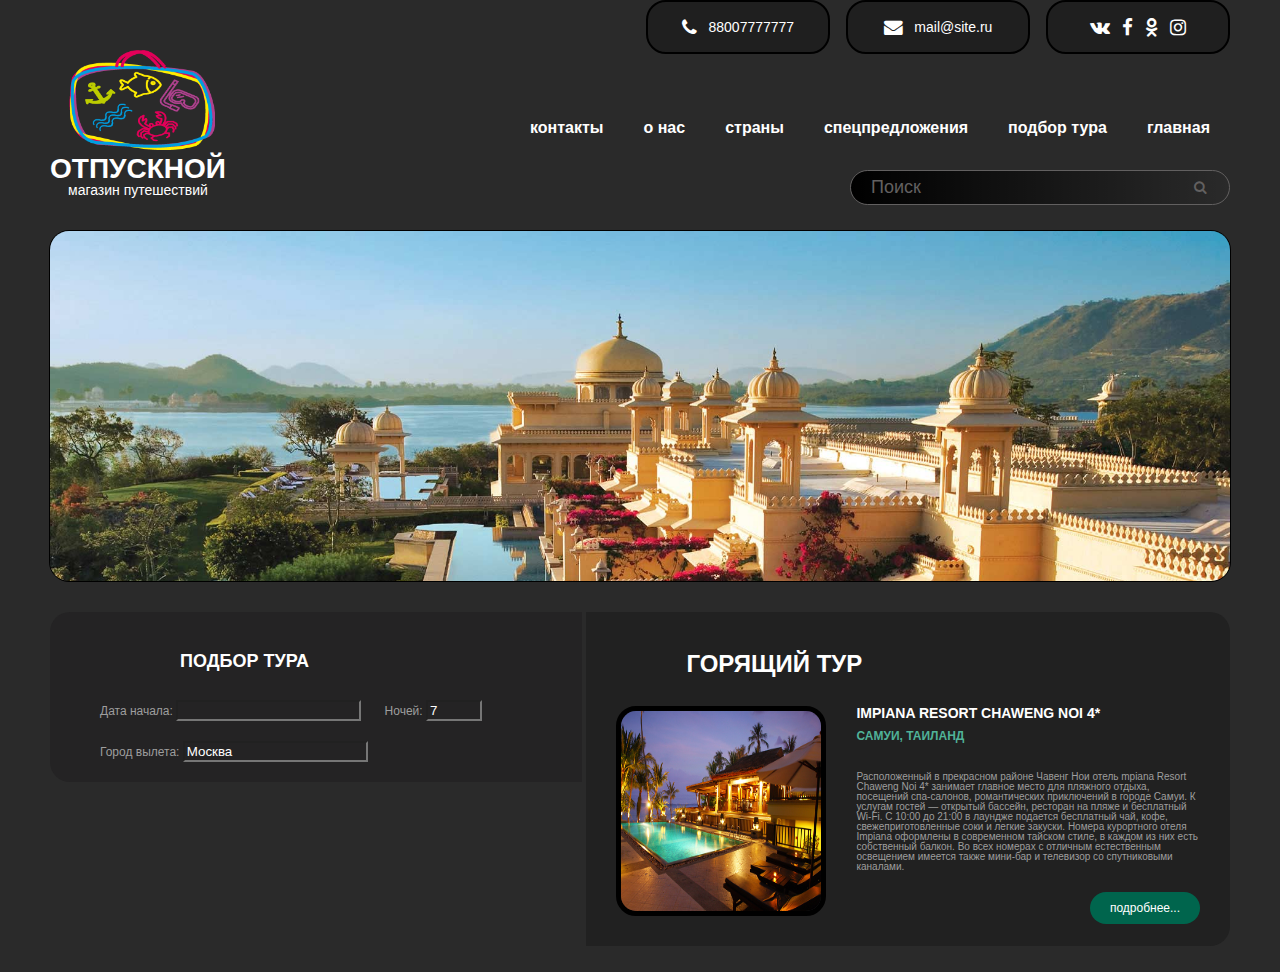
==== commit 84c67474: "Add files via upload" ====
--- a/index.html
+++ b/index.html
@@ -115,28 +115,15 @@
 				
 				
 				
-				<!--<div class="search">
+		<div class="search">
 					<form action="" method="get" id="search">
-						<input type="text" name="" value="Поиск" onblur="if(this.value=='') this.value='Поиск';" onfocus="if(this.value=='Поиск') this.value='';" class="input" />
+						<input type="search" name="" value="Поиск" onblur="if(this.value=='') this.value='Поиск';" onfocus="if(this.value=='Поиск') this.value='';" class="input" />
 						<button class="icon"><i class="fa fa-search"></i></button>
 					</form>
 				</div>
 			</div>
-		</div>-->
-<div class='search'>
-		<script>
-  (function() {
-    var cx = '005311635955874735226:xn33qkq2uhk';
-    var gcse = document.createElement('script');
-    gcse.type = 'text/javascript';
-    gcse.async = true;
-    gcse.src = 'https://cse.google.com/cse.js?cx=' + cx;
-    var s = document.getElementsByTagName('script')[0];
-    s.parentNode.insertBefore(gcse, s);
-  })();
-</script>
-<gcse:search></gcse:search>
-</div>
+		</div>
+
 
 		<div class="slider-wrapper">
 			<div class="slider">
